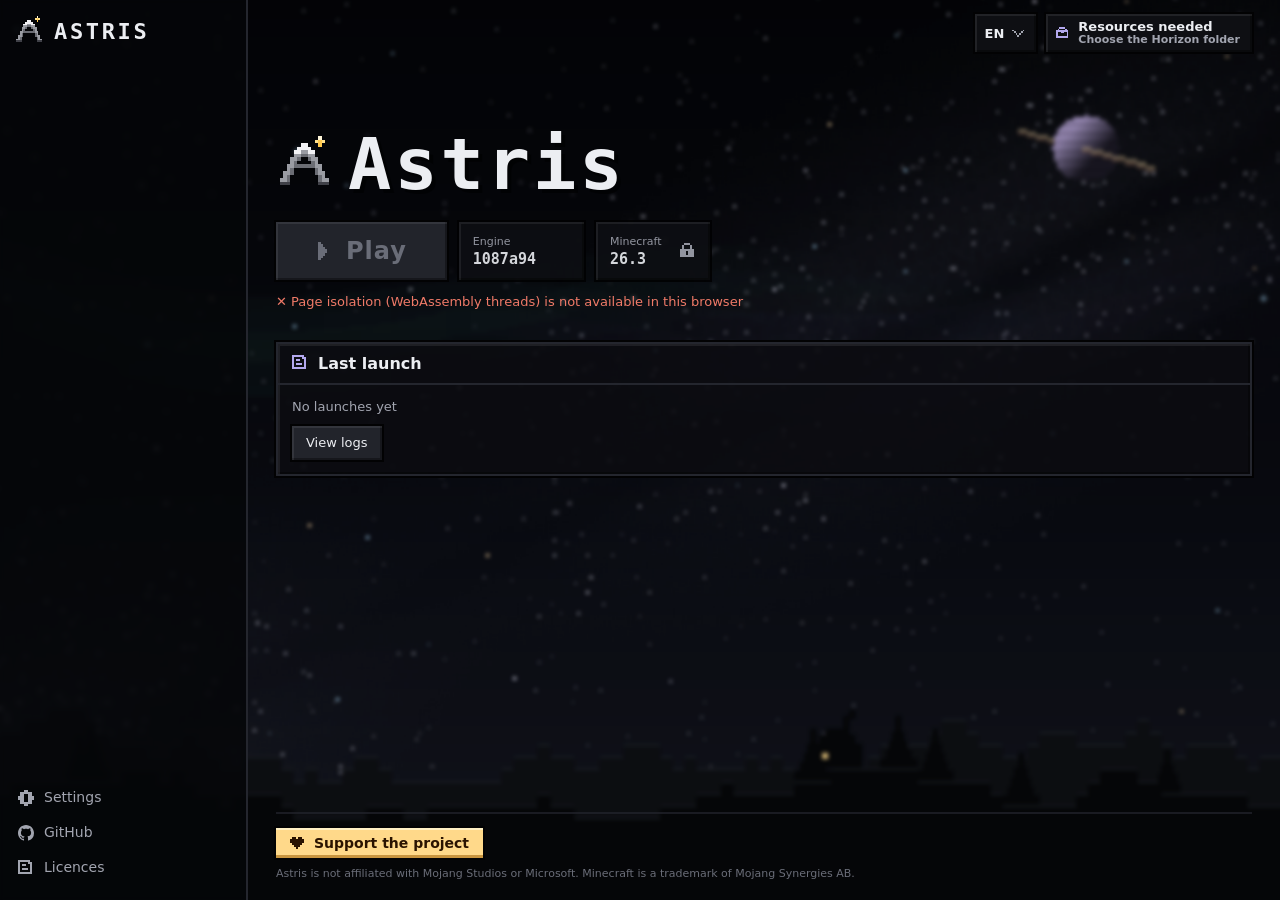
==== web/index.html @ fa3fd550 "Первый релиз" ====
<!doctype html>
<html lang="en" class="i18n-wait">
<meta charset="utf-8">
<meta http-equiv="Content-Security-Policy" content="default-src 'self'; script-src 'self' 'wasm-unsafe-eval'; worker-src 'self' blob:; style-src 'self' 'unsafe-inline' https://fonts.googleapis.com; font-src https://fonts.gstatic.com; img-src 'self' blob: data:; media-src 'self' blob:; connect-src 'self' blob: data: http: https:; object-src 'none'; base-uri 'none'; form-action 'none'">
<meta name="referrer" content="no-referrer">
<style>html.i18n-wait body { visibility: hidden; animation: i18n-shown 0s 1.5s forwards; } @keyframes i18n-shown { to { visibility: visible; } }</style>
<meta name="viewport" content="width=device-width,initial-scale=1">
<title>Astris Launcher</title>
<link rel="icon" href="./favicon.svg" type="image/svg+xml">
<link rel="preconnect" href="https://fonts.googleapis.com" crossorigin>
<link rel="preconnect" href="https://fonts.gstatic.com" crossorigin>
<link rel="stylesheet" crossorigin href="https://fonts.googleapis.com/css2?family=Inter:wght@400;500;600;700&family=JetBrains+Mono:wght@400;600&family=Pixelify+Sans:wght@600;700&display=swap">
<link rel="stylesheet" href="./launcher.css">
<body>
<canvas id="sky" class="sky" aria-hidden="true"></canvas>

<div class="app">
  <aside class="side">
    <a class="logo" href="./"><span class="mark"></span>ASTRIS</a>

    <div class="side-fill"></div>

    <nav class="side-links">
      <button type="button" data-open="settings"><i data-icon="gear"></i><span data-i18n="settings">Settings</span></button>
      <a id="side-github" target="_blank" rel="noopener"><i data-icon="github"></i><span data-i18n="github">GitHub</span></a>
      <button type="button" data-open="licences"><i data-icon="doc"></i><span data-i18n="licences">Licences</span></button>
    </nav>
  </aside>

  <div class="main">
    <header class="topbar">
      <div class="picker lang-picker" id="lang-picker">
        <button type="button" class="lang-button" aria-haspopup="listbox" aria-expanded="false" data-i18n-title="langLabel"><span id="lang-value"></span><i data-icon="chevron"></i></button>
        <ul class="lang-list" id="lang-list" role="listbox" hidden></ul>
      </div>
      <button type="button" class="account-chip" id="resources-chip"></button>
    </header>

    <section class="hero">
      <h1><span class="mark big"></span>Astris</h1>

      <div class="actions">
        <button id="play" class="play" type="button" disabled><i data-icon="play"></i><span data-i18n="play">Play</span></button>

        <div class="picker is-fixed" id="engine-picker">
          <span class="picker-label" data-i18n="engine">Engine</span>
          <span class="picker-value" id="engine-value"></span>
        </div>

        <div class="picker is-fixed" data-i18n-title="fixed">
          <span class="picker-label" data-i18n="minecraft">Minecraft</span>
          <span class="picker-value">26.3</span>
          <i data-icon="lock"></i>
        </div>
      </div>
      <div id="checks" class="checks"></div>
    </section>

    <section class="cards">
      <article class="card">
        <header><i data-icon="doc"></i><h2 data-i18n="lastLaunch">Last launch</h2></header>
        <div class="card-body">
          <div id="last-launch" class="last-launch"></div>
          <button type="button" class="small-button" data-open="settings" data-tab="logs"><span data-i18n="viewLogs">View logs</span></button>
        </div>
      </article>
    </section>

    <footer class="foot">
      <button type="button" class="support" data-open="support"><i data-icon="heart"></i><span data-i18n="support">Support the project</span></button>
      <p class="disclaimer" data-i18n="disclaimer"></p>
    </footer>
  </div>
</div>

<dialog id="settings" class="window wide">
  <header class="window-head"><h2 data-i18n="settings">Settings</h2><button type="button" class="icon-button" data-close data-i18n-title="close"><i data-icon="close"></i></button></header>
  <div class="window-body tabs">
    <nav class="tab-list" role="tablist">
      <button type="button" role="tab" data-tab="general"><i data-icon="gear"></i><span data-i18n="general">General</span></button>
      <button type="button" role="tab" data-tab="performance"><i data-icon="bolt"></i><span data-i18n="performance">Performance</span></button>
      <button type="button" role="tab" data-tab="resources"><i data-icon="box"></i><span data-i18n="extraResources">Additional resources</span></button>
      <span class="tab-gap" aria-hidden="true"></span>
      <button type="button" role="tab" data-tab="logs"><i data-icon="doc"></i><span data-i18n="logs">Logs</span></button>
      <button type="button" role="tab" data-tab="data"><i data-icon="folder"></i><span data-i18n="data">Data</span></button>
      <button type="button" role="tab" class="tab-danger" data-tab="experimental"><i data-icon="warn"></i><span data-i18n="experimental">Experimental</span></button>
    </nav>

    <section class="tab" data-panel="general">
      <label class="field"><span class="label" data-i18n="nickname">Nickname</span>
        <input id="nickname" type="text" maxlength="16" spellcheck="false" autocomplete="off" pattern="[A-Za-z0-9_]{3,16}">
        <span class="hint" data-i18n="nicknameHint"></span></label>
      <label class="toggle"><input type="checkbox" id="motion"><span class="box"></span><span data-i18n="motion">Animated background</span></label>
    </section>

    <section class="tab" data-panel="performance">
      <label class="field"><span class="toggle"><input type="checkbox" id="frame-cap"><span class="box"></span><span data-i18n="frameCap">Limit FPS to the monitor’s refresh rate</span></span>
        <span class="hint" data-i18n="frameCapHint"></span></label>
      <label class="field"><span class="label"><span data-i18n="workers">Worker threads</span> <b id="workers-val" class="value"></b></span>
        <span class="workers-row">
          <input type="range" id="workers" class="blocks" min="0" max="8" step="1">
          <label class="toggle small"><input type="checkbox" id="workers-auto"><span class="box"></span><span data-i18n="autoCap">Auto</span></label>
        </span>
        <span class="hint" data-i18n="workersMore"></span>
        <span class="hint" data-i18n="workersLess"></span></label>
      <div class="field"><span class="label"><span data-i18n="memory">Memory limit</span> <b id="memory-val" class="value"></b></span>
        <span class="workers-row">
          <input type="range" id="memory" class="blocks" min="0" max="4" step="1">
          <label class="toggle small"><input type="checkbox" id="memory-auto"><span class="box"></span><span data-i18n="autoCap">Auto</span></label>
        </span>
        <span class="hint" data-i18n="memoryHint"></span>
        <a href="#" class="hint-link" id="wasm64-link" data-i18n="wasm64Link"></a></div>
      <label class="field"><span class="label" data-i18n="logKeep">Launch logs to keep</span>
        <input type="number" id="log-keep" class="number" min="1" max="100" step="1" inputmode="numeric">
        <span class="hint" data-i18n="logKeepHint"></span></label>
    </section>

    <section class="tab" data-panel="resources">
      <div class="field"><span class="label" data-i18n="packs">Resource packs &amp; shaders</span>
        <span class="hint" data-i18n="packsText"></span>
        <div class="row">
          <label class="small-button"><i data-icon="box"></i><span data-i18n="resourcepack">Resource pack</span><input type="file" accept=".zip" multiple hidden data-import="resourcepack"></label>
          <label class="small-button"><i data-icon="star"></i><span data-i18n="shaderpack">Shader</span><input type="file" accept=".zip" multiple hidden data-import="shaderpack"></label>
        </div>
        <div id="import-status" class="hint"></div></div>
      <div class="field"><span class="label" data-i18n="netTitle">Horizon files over the network</span>
        <span class="hint" data-i18n="netText"></span>
        <input type="url" id="net-url" class="text-input" placeholder="http://my-pc:8790/" spellcheck="false" autocomplete="off">
        <label class="toggle small"><input type="checkbox" id="net-consent"><span class="box"></span><span data-i18n="netConsent">I understand the risks</span></label>
        <p class="warn-text" data-i18n="netRisk"></p>
        <button type="button" class="small-button guide-button" id="guide-open" aria-controls="guide" aria-expanded="false"><i data-icon="doc"></i><span data-i18n="guideButton">Server guide</span></button>
        <div class="row"><button type="button" class="small-button" id="net-import" disabled><i data-icon="folder"></i><span data-i18n="netImport">Import over the network</span></button></div></div>
    </section>

    <section class="tab" data-panel="experimental">
      <label class="toggle"><input type="checkbox" id="wasm64"><span class="box"></span><span data-i18n="wasm64">64-bit build (wasm64)</span></label>
      <span class="hint" id="wasm64-note" data-i18n="wasm64Hint"></span>
      <p class="warn-text" data-i18n="wasm64Warn"></p>
    </section>

    <section class="tab logs-tab" data-panel="logs">
      <ul id="log-list" class="log-list"></ul>
      <div class="log-view">
        <div class="log-tools">
          <div class="segmented" id="log-filter"></div>
          <input type="search" id="log-search" data-i18n-placeholder="search">
          <button type="button" class="small-button" id="log-jump" data-i18n="firstProblem">First problem</button>
          <button type="button" class="small-button" id="log-download"><i data-icon="download"></i><span data-i18n="download">Download</span></button>
        </div>
        <div id="log-summary" class="log-summary"></div>
        <div id="log-lines" class="log-lines" tabindex="0"></div>
      </div>
    </section>

    <section class="tab" data-panel="data">
      <div class="field"><span class="label" data-i18n="storageTitle">Storage</span>
        <div class="usage-total"><b id="usage"></b><span id="usage-percent"></span></div>
        <div id="usage-bar" class="usage-bar"></div>
        <ul id="usage-legend" class="usage-legend"></ul>
        <p id="usage-other" class="hint" hidden></p>
        <div id="usage-manage" class="manage" hidden></div></div>
      <button id="clear" class="danger" type="button" data-i18n="clearData">Delete all local data</button>
    </section>
  </div>
  <aside id="guide" class="guide" hidden aria-labelledby="guide-title">
    <header class="guide-head"><h3 id="guide-title" data-i18n="guideTitle"></h3><button type="button" class="icon-button" id="guide-close" data-i18n-title="close"><i data-icon="close"></i></button></header>
    <p data-i18n="guideIntro"></p>
    <h4 data-i18n="guideFolderTitle"></h4>
    <p data-i18n="guideFolder"></p>
    <pre class="code">GET {address}/__astris.json
  [["horizon-resources.json", 2048], ["assets/minecraft/lang/en_us.json", 551234], ...]
GET {address}/{path}</pre>
    <h4 data-i18n="guideZipTitle"></h4>
    <p data-i18n="guideZip"></p>
    <h4 data-i18n="guideHeadersTitle"></h4>
    <p data-i18n="guideHeaders"></p>
    <pre class="code">Access-Control-Allow-Origin: https://astris.example
Cross-Origin-Resource-Policy: cross-origin</pre>
    <p data-i18n="guideHttps"></p>
    <h4 data-i18n="guideExampleTitle"></h4>
    <p data-i18n="guideExample"></p>
    <pre class="code" data-lang="python"># Minimal Astris server: hands out the 26.3 folder and its file list.
import json
from functools import partial
from http.server import SimpleHTTPRequestHandler, ThreadingHTTPServer
from pathlib import Path

ROOT = Path("26.3")                    # the prepared folder (with horizon-resources.json)
ORIGIN = "https://astris.example"      # where the launcher is opened
PORT = 8790

LISTING = json.dumps([[p.relative_to(ROOT).as_posix(), p.stat().st_size]
                      for p in sorted(ROOT.rglob("*")) if p.is_file()]).encode()


class Source(SimpleHTTPRequestHandler):
    def end_headers(self):
        self.send_header("Access-Control-Allow-Origin", ORIGIN)
        self.send_header("Cross-Origin-Resource-Policy", "cross-origin")
        super().end_headers()

    def do_GET(self):
        if self.path == "/__astris.json":
            self.send_response(200)
            self.send_header("Content-Type", "application/json")
            self.send_header("Content-Length", str(len(LISTING)))
            self.end_headers()
            self.wfile.write(LISTING)
        else:
            super().do_GET()

    def list_directory(self, path):
        self.send_error(403)           # files only, no folder listings

    def log_message(self, *args):
        pass


ThreadingHTTPServer(("0.0.0.0", PORT), partial(Source, directory=str(ROOT))).serve_forever()</pre>
  </aside>
</dialog>

<dialog id="licences" class="window wide-ish">
  <header class="window-head"><h2 data-i18n="licencesTitle">Licences</h2><button type="button" class="icon-button" data-close data-i18n-title="close"><i data-icon="close"></i></button></header>
  <div class="window-body licences">
    <ul id="lic-list" class="lic-list" role="listbox"></ul>
    <article id="lic-card" class="lic-card"></article>
  </div>
  <p class="lic-foot muted" data-i18n="licencesMore"></p>
</dialog>

<dialog id="import" class="window wide-ish">
  <header class="window-head"><h2 data-i18n="importTitle">Game resources</h2><button type="button" class="icon-button" data-close data-i18n-title="close"><i data-icon="close"></i></button></header>
  <div class="window-body import">
    <div id="imp-intro" class="import">
      <div class="segmented" id="imp-mode"></div>
      <div id="imp-online" class="import" hidden>
        <p data-i18n="onlineIntro"></p>
        <input type="url" id="imp-net-url" class="text-input" placeholder="http://my-pc:8790/" spellcheck="false" autocomplete="off">
        <label class="toggle small"><input type="checkbox" id="imp-net-consent"><span class="box"></span><span data-i18n="netConsent"></span></label>
        <p class="warn-text" data-i18n="netRisk"></p>
        <label class="toggle small"><input type="checkbox" id="imp-net-sounds" checked><span class="box"></span><span data-i18n="importSounds">Sounds (~370 MB)</span></label>
        <div class="row"><button type="button" class="small-button primary" id="imp-net-start" disabled><i data-icon="box"></i><span data-i18n="onlineStart">Install</span></button></div>
      </div>
      <div id="imp-local" class="import">
      <p data-i18n="importIntro"></p>
      <a id="imp-what" class="hint-link" target="_blank" rel="noopener" data-i18n="importWhat">What is Horizon?</a>
      <details class="build-guide">
        <summary data-i18n="buildTitle">Which Horizon build to choose?</summary>
        <p data-i18n="buildWhy"></p>
        <p class="build-tested"><span data-i18n="buildTested"></span> <code>nightly-2026-10-30-ba6344a</code> <span class="hint">(Minecraft 26.3)</span></p>
        <p data-i18n="buildOther"></p>
        <p data-i18n="buildHow"></p>
      </details>
      <ol class="import-steps">
        <li data-i18n="importStep1"></li>
        <li data-i18n="importStep2"></li>
        <li><span data-i18n="importStep3"></span><code id="imp-path"></code><span class="hint warn-text" data-i18n="importShortPath"></span></li>
      </ol>
      <p class="hint" data-i18n="importOnce"></p>
      <div class="row">
        <button type="button" class="small-button" id="imp-pick"><i data-icon="folder"></i><span data-i18n="importPick">Choose the Horizon folder</span></button>
        <input type="file" id="imp-folder" webkitdirectory multiple hidden>
        <label class="small-button"><i data-icon="box"></i><span data-i18n="importZip">Choose a ZIP</span><input type="file" id="imp-zip" accept=".zip,application/zip" hidden></label>
        <label class="toggle small"><input type="checkbox" id="imp-sounds" checked><span class="box"></span><span data-i18n="importSounds">Sounds (~370 MB)</span></label>
      </div>
      <div id="imp-scan" class="scan" hidden><div class="scan-wave" aria-hidden="true"></div><span id="imp-scan-text"></span></div>
      <p id="imp-status" class="hint"></p>
      </div>
    </div>
    <div id="imp-run" class="import" hidden>
      <div id="imp-progress"><div id="imp-wait" class="xp-bar waiting" aria-hidden="true" hidden></div><div id="imp-bar" class="xp-bar" role="progressbar" aria-valuemin="0" aria-valuemax="100"></div><span class="hint" id="imp-progress-text"></span></div>
      <div id="imp-log" class="import-log big" aria-live="polite"></div>
      <div class="row">
        <button type="button" class="play small" id="imp-done" hidden data-i18n="importReady">Done</button>
        <button type="button" class="small-button" id="imp-back" hidden data-i18n="importBack">Back</button>
      </div>
    </div>
  </div>
</dialog>

<dialog id="support" class="window">
  <header class="window-head"><h2 data-i18n="supportTitle">Support the project</h2><button type="button" class="icon-button" data-close data-i18n-title="close"><i data-icon="close"></i></button></header>
  <div class="window-body prose"><p data-i18n="supportText"></p></div>
</dialog>

<script type="module" src="./launcher.js"></script>
</body>
</html>
---- web/launcher.css ----
/* The Astris launcher: square, bevelled panels over a pixel night sky.
   Colours follow crates/horizon-theme/tokens.css (dark scheme). */
:root {
  --page: #040507;
  --panel: rgba(12, 13, 17, .84);
  --panel-solid: #0e0f13;
  --raised: #17191f;
  --line: #24262e;
  --outline: #020203;
  --button: #22242b;
  --button-bevel: #30333c;
  --ink: #eceef2;
  --muted: #a2a5b0;
  --dim: #6a6d78;
  --accent: #b3a8ee;
  --select: #2a2c36;
  --star: #ffd98a;
  --aurora: #6dffc4;
  /* Play: the official launcher's green, the colour the game's world picks up. */
  --face: #3c8527;
  --face-bevel: #5aa83f;
  --face-lip: #24561a;
  --danger: #f07a68;
  --success: #45c27a;
  --warn: #f0b84f;
  --pixel: "Pixelify Sans", ui-monospace, monospace;
  --ui: "Inter", ui-sans-serif, system-ui, sans-serif;
  --sky-blur: 2px;
  --mono: "JetBrains Mono", ui-monospace, monospace;
  --bevel: inset 2px 2px 0 rgba(255, 255, 255, .08), inset -2px -2px 0 rgba(0, 0, 0, .35);
  color-scheme: dark;
}
* { box-sizing: border-box; }
html { background: var(--page); }
/* No background on body: it would cover the sky canvas (z-index -1). */
html, body { margin: 0; min-height: 100%; color: var(--ink); font: 14px/1.5 var(--ui); }
button, input { font: inherit; color: inherit; }
.icon { width: 16px; height: 16px; flex: none; image-rendering: pixelated; }
.muted { color: var(--muted); }
.small { font-size: 12px; }
.row { display: flex; gap: 8px; flex-wrap: wrap; }
:focus-visible { outline: 2px solid var(--accent); outline-offset: 2px; }

/* ---- Backdrop ---- */
/* Blurred a little so the page reads over it; scaled so the blur leaves no dark rim. */
.sky { position: fixed; inset: 0; width: 100vw; height: 100vh; image-rendering: pixelated; z-index: -1; display: block; filter: blur(var(--sky-blur)) brightness(.85); transform: scale(1.02); }

/* ---- Layout ---- */
.app { display: grid; grid-template-columns: 248px 1fr; min-height: 100vh; }
.side { position: sticky; top: 0; height: 100vh; display: flex; flex-direction: column; gap: 10px; padding: 16px 14px; background: rgba(6, 7, 9, .82); border-right: 2px solid var(--line); backdrop-filter: blur(2px); }
.main { min-width: 0; display: flex; flex-direction: column; gap: 22px; padding: 14px 28px 18px; }

.logo { display: flex; align-items: center; gap: 10px; color: var(--ink); text-decoration: none; font: 700 22px var(--pixel); letter-spacing: .12em; margin-bottom: 8px; }
/* The mark stands on its own: no block behind it. */
.mark { display: inline-grid; place-items: center; width: 30px; height: 30px; }
.mark img { width: 30px; height: 30px; image-rendering: pixelated; }
.mark.big { width: 56px; height: 56px; }
.mark.big img { width: 56px; height: 56px; }

.build { display: flex; gap: 10px; align-items: center; padding: 8px; background: var(--raised); border: 2px solid var(--line); box-shadow: var(--bevel); }
.state { font-size: 12px; color: var(--muted); display: flex; align-items: center; gap: 6px; }
.state::before { content: ""; width: 6px; height: 6px; background: currentColor; }
.state.ok { color: var(--success); }
.state.warn { color: var(--warn); }
.state.bad { color: var(--danger); }
.side-fill { flex: 1; }


.side-links { display: grid; gap: 2px; }
.side-links a, .side-links button { display: flex; align-items: center; gap: 10px; padding: 6px 4px; color: var(--muted); text-decoration: none; background: none; border: 0; cursor: pointer; text-align: left; }
.side-links a:hover, .side-links button:hover { color: var(--ink); }

/* ---- Top bar ---- */
.topbar { display: flex; justify-content: flex-end; align-items: center; gap: 10px; }
.lang-picker { display: block; }
.lang-button { display: flex; align-items: center; gap: 8px; height: 38px; padding: 0 10px; background: var(--panel-solid); border: 0; color: var(--ink); cursor: pointer; font: 600 13px var(--ui); box-shadow: var(--bevel), 0 0 0 2px var(--outline); }
.lang-button:hover { background: var(--raised); }
.lang-button .icon { color: var(--muted); width: 14px; height: 14px; }
.lang-list { position: absolute; right: 0; top: calc(100% + 8px); z-index: 6; list-style: none; margin: 0; padding: 4px; min-width: 180px; background: var(--panel-solid); box-shadow: var(--bevel), 0 0 0 2px var(--outline), 0 16px 40px rgba(0, 0, 0, .6); }
.lang-list button { width: 100%; text-align: left; padding: 8px 10px; background: none; border: 0; cursor: pointer; }
.lang-list button:hover { background: var(--raised); }
.lang-list li[aria-selected="true"] button { background: var(--select); box-shadow: inset 2px 0 0 var(--accent); }
.account-chip { display: flex; align-items: center; gap: 10px; padding: 5px 12px 5px 10px; background: var(--panel-solid); box-shadow: var(--bevel), 0 0 0 2px var(--outline); }
.account-chip .icon { color: var(--accent); }
.account-chip .who { display: grid; line-height: 1.15; }
.account-chip b { font: 600 14px var(--ui); }
.account-chip .who span { font-size: 11px; color: var(--muted); }
.icon-button { width: 38px; height: 38px; display: grid; place-items: center; background: var(--panel-solid); border: 0; color: var(--muted); cursor: pointer; box-shadow: var(--bevel), 0 0 0 2px var(--outline); }
.icon-button:hover { color: var(--ink); background: var(--raised); }

/* ---- Hero ---- */
.hero { display: grid; gap: 12px; padding: clamp(16px, 6vh, 64px) 0 8px; }
.meta { display: flex; align-items: center; gap: 8px; font: 12px var(--mono); color: var(--muted); }
.hero h1 { margin: 0; display: flex; align-items: center; gap: 16px; font: 700 clamp(40px, 7vw, 72px)/1 var(--pixel); letter-spacing: .04em; text-shadow: 4px 4px 0 rgba(0, 0, 0, .55); }
.checks:empty { display: none; }
.checks { display: grid; gap: 4px; font-size: 13px; color: var(--danger); }

.actions { display: flex; flex-wrap: wrap; gap: 12px; align-items: stretch; margin-top: 10px; }
.play { display: flex; align-items: center; gap: 12px; padding: 0 40px; min-height: 58px; font: 700 24px var(--ui); letter-spacing: .04em; color: #fff; cursor: pointer;
  background: var(--face); border: 0; box-shadow: inset 0 3px 0 var(--face-bevel), inset 0 -5px 0 var(--face-lip), 0 0 0 2px var(--outline); }
.play .icon { width: 18px; height: 18px; }
.play:hover:not(:disabled) { background: #46982f; }
.play:active:not(:disabled) { box-shadow: inset 0 5px 0 var(--face-lip), 0 0 0 2px var(--outline); padding-top: 4px; }
.play:disabled { cursor: not-allowed; background: var(--button); color: var(--dim); box-shadow: var(--bevel), 0 0 0 2px var(--outline); }

.picker { position: relative; display: grid; }
.picker.is-fixed { display: grid; grid-template-columns: auto 16px; grid-template-rows: auto auto; column-gap: 18px; align-content: center; text-align: left;
  min-height: 58px; padding: 6px 14px; background: var(--panel-solid); border: 0; box-shadow: var(--bevel), 0 0 0 2px var(--outline); cursor: pointer; }
.picker-label { font-size: 11px; color: var(--muted); }
.picker-value { font: 600 15px var(--mono); grid-row: 2; }
.picker .icon { grid-row: 1 / 3; grid-column: 2; align-self: center; color: var(--muted); }
.picker.is-fixed { cursor: default; opacity: .9; }


/* ---- Cards ---- */
.cards { display: grid; grid-template-columns: repeat(auto-fit, minmax(260px, 1fr)); gap: 16px; }
.card { background: var(--panel); box-shadow: var(--bevel), 0 0 0 2px var(--outline); border: 2px solid var(--line); display: grid; align-content: start; }
.card > header { display: flex; align-items: center; gap: 10px; padding: 10px 14px; border-bottom: 2px solid var(--line); color: var(--accent); }
.card h2 { margin: 0; font: 600 16px var(--ui); color: var(--ink); }
.card-body { padding: 12px 14px 14px; display: grid; gap: 10px; justify-items: start; }
.card-body p { margin: 0; }
.licence-ok { color: var(--success); font-size: 12px; }
.licence-bad { color: var(--danger); font-size: 12px; }
.last-launch { display: grid; gap: 4px; font-size: 13px; }
.last-launch b { font: 600 14px var(--mono); }

.small-button, .danger { display: inline-flex; align-items: center; gap: 8px; padding: 7px 14px; background: var(--button); border: 0; cursor: pointer; color: var(--ink); font-size: 13px; box-shadow: var(--bevel), 0 0 0 2px var(--outline); }
.small-button:hover, .danger:hover { background: var(--button-bevel); }
.danger { color: var(--danger); }

/* ---- Footer ---- */
.foot { margin-top: auto; display: flex; flex-wrap: wrap; align-items: center; gap: 8px 18px; padding: 14px 0 0; border-top: 2px solid rgba(36, 38, 46, .7); }
.link { background: none; border: 0; padding: 0; color: var(--muted); cursor: pointer; font: 600 14px var(--ui); }
.link:hover { color: var(--ink); }
.support { display: inline-flex; align-items: center; gap: 8px; padding: 7px 14px; font: 600 14px var(--ui); color: #2a1300; background: var(--star); border: 0; cursor: pointer; box-shadow: inset 0 2px 0 #fff0c4, inset 0 -3px 0 #c9953f, 0 0 0 2px var(--outline); }
.support:hover { background: #ffe3a6; }
.disclaimer { flex-basis: 100%; margin: 0; font-size: 11px; color: var(--dim); }

/* ---- Windows (dialogs) ---- */
dialog.window { width: min(560px, calc(100vw - 32px)); max-height: calc(100vh - 32px); padding: 0; border: 2px solid var(--line); color: var(--ink); background: var(--panel-solid); box-shadow: var(--bevel), 0 0 0 2px var(--outline), 0 24px 80px rgba(0, 0, 0, .7); }
dialog.window.wide { width: min(1080px, calc(100vw - 32px)); height: min(720px, calc(100vh - 32px)); }
dialog.window[open] { display: flex; flex-direction: column; animation: pop .14s steps(3); }
dialog::backdrop { background: rgba(2, 2, 4, .72); backdrop-filter: blur(3px); }
@keyframes pop { from { transform: scale(.96); opacity: 0; } }
.window-head { display: flex; justify-content: space-between; align-items: center; padding: 10px 12px 10px 18px; border-bottom: 2px solid var(--line); }
.window-head h2 { margin: 0; font: 700 20px var(--ui); }
.window-body { padding: 18px; overflow: auto; min-height: 0; flex: 1; }
.prose p { margin: 0 0 12px; max-width: 70ch; }

.tabs { display: grid; grid-template-columns: 210px 1fr; gap: 18px; padding: 0; }
.tab-list { display: grid; align-content: start; gap: 4px; padding: 14px 0 14px 14px; }
.tab-list button { text-align: left; padding: 8px 12px; background: none; border: 0; color: var(--muted); font: 600 15px var(--ui); cursor: pointer; }
.tab-list button:hover { color: var(--ink); background: var(--raised); }
.tab-list button[aria-selected="true"] { color: var(--ink); background: var(--select); box-shadow: var(--bevel); }
.tab { display: grid; align-content: start; gap: 20px; padding: 18px 18px 18px 0; min-height: 0; overflow: auto; }
.tab[hidden] { display: none; }
.field { display: grid; gap: 8px; max-width: 520px; }
.label { font: 600 15px var(--ui); display: flex; gap: 8px; align-items: baseline; }
.value { font: 600 13px var(--mono); color: var(--accent); }
.hint { font-size: 12px; color: var(--muted); }
.field input[type="text"], .log-tools input { padding: 8px 10px; background: #08090c; border: 2px solid var(--line); font-family: var(--mono); }
.field input[type="text"]:invalid { border-color: var(--warn); }
input[type="range"] { width: 100%; accent-color: var(--face-bevel); }
.toggle { display: flex; align-items: center; gap: 10px; cursor: pointer; font: 600 15px var(--ui); }
.toggle input { position: absolute; opacity: 0; }
.toggle .box { width: 36px; height: 20px; flex: none; background: #08090c; box-shadow: 0 0 0 2px var(--line); position: relative; }
.toggle .box::after { content: ""; position: absolute; top: 3px; left: 3px; width: 14px; height: 14px; background: var(--dim); transition: transform .1s steps(2); }
.toggle input:checked + .box { background: var(--face); }
.toggle input:checked + .box::after { transform: translateX(16px); background: #fff; }
.toggle input:disabled ~ * { opacity: .5; cursor: not-allowed; }
.toggle input:focus-visible + .box { outline: 2px solid var(--accent); outline-offset: 2px; }
.segmented { display: flex; flex-wrap: wrap; box-shadow: 0 0 0 2px var(--outline); width: fit-content; }
.segmented button { padding: 6px 12px; background: var(--raised); border: 0; border-right: 2px solid var(--outline); color: var(--muted); cursor: pointer; font: 600 12px var(--mono); }
.segmented button:last-child { border-right: 0; }
.segmented button[aria-pressed="true"] { background: var(--select); color: var(--ink); box-shadow: inset 0 -2px 0 var(--accent); }
.segmented .count { margin-left: 6px; opacity: .8; }

/* ---- Log viewer ---- */
.logs-tab { grid-template-columns: 220px 1fr; gap: 14px; align-content: stretch; height: 100%; overflow: hidden; }
.log-list { list-style: none; margin: 0; padding: 0; display: grid; align-content: start; gap: 6px; overflow: auto; }
.log-list button { width: 100%; display: grid; gap: 2px; text-align: left; padding: 8px 10px; background: var(--raised); border: 2px solid transparent; cursor: pointer; }
.log-list button[aria-current="true"] { border-color: #3a3d48; background: var(--select); }
.log-list b { font: 600 13px var(--mono); }
.log-list .badge { font-size: 11px; display: flex; align-items: center; gap: 6px; }
.badge::before { content: ""; width: 6px; height: 6px; background: currentColor; }
.badge.ok { color: var(--success); }
.badge.warn { color: var(--warn); }
.badge.bad { color: var(--danger); }
.log-view { display: grid; grid-template-rows: auto auto 1fr; gap: 10px; min-height: 0; min-width: 0; }
.log-tools { display: flex; flex-wrap: wrap; gap: 8px; align-items: center; }
.log-tools input { flex: 1; min-width: 140px; padding: 5px 10px; }
.log-summary { display: flex; flex-wrap: wrap; gap: 6px 16px; font: 12px var(--mono); }
.log-summary:empty { display: none; }
.log-lines { overflow: auto; background: #060709; box-shadow: inset 0 0 0 2px var(--line); font: 12px/1.6 var(--mono); padding: 0; min-height: 0; }
/* One record per row, separated, so long wrapped messages do not run together. */
.line { display: grid; grid-template-columns: 4.5ch 8ch 7ch 1fr; gap: 12px; padding: 5px 12px; white-space: pre-wrap; overflow-wrap: anywhere; border-left: 3px solid transparent; border-bottom: 1px solid #14161b; }
.line:nth-child(even) { background: rgba(255, 255, 255, .018); }
.line:hover { background: rgba(255, 255, 255, .04); }
.line .n { color: #464955; text-align: right; user-select: none; }
.line .t { color: var(--dim); }
.line .lv { font-weight: 600; }
.line.info .lv { color: #8fb3ff; }
.line.ok { color: #c9f5da; }
.line.ok .lv { color: var(--success); }
.line.dim { color: #686b75; }
.line.warn { background: rgba(240, 184, 79, .07); border-left-color: var(--warn); color: #ffe2a8; }
.line.warn .lv { color: var(--warn); }
.line.err { background: rgba(240, 122, 104, .12); border-left-color: var(--danger); color: #ffc9bf; }
.line.err .lv { color: var(--danger); }
.line.head { color: var(--muted); }
.line .src { color: #5a5d68; }
.line mark { background: rgba(154, 134, 255, .45); color: #fff; }
.line.flash { animation: flash 1s steps(4); }
@keyframes flash { 0%, 50% { background: rgba(154, 134, 255, .35); } }
.log-empty { padding: 20px; color: var(--muted); }

/* ---- Storage chart ---- */
.usage-bar { display: flex; height: 22px; gap: 2px; background: #08090c; box-shadow: 0 0 0 2px var(--outline); padding: 2px; }
.usage-bar span { min-width: 3px; }
.usage-legend { list-style: none; margin: 0; padding: 0; display: grid; grid-template-columns: repeat(auto-fill, minmax(220px, 1fr)); gap: 6px 18px; }
.usage-legend li { display: grid; grid-template-columns: 10px 1fr auto auto; align-items: center; gap: 8px; padding: 6px 0; border-bottom: 1px solid var(--line); }
.usage-legend i { width: 10px; height: 10px; }
.usage-legend b { font: 600 12px var(--mono); }
.usage-legend em { font: 12px var(--mono); color: var(--dim); font-style: normal; min-width: 5ch; text-align: right; }

/* ---- Narrow screens ---- */
@media (max-width: 860px) {
  .app { grid-template-columns: 1fr; }
  .side { position: static; height: auto; display: grid; grid-template-columns: 1fr auto; align-items: center; border-right: 0; border-bottom: 2px solid var(--line); padding: 12px 16px; }
.side-fill { display: none; }
  .side-links { grid-auto-flow: column; }
  .side-links span { display: none; }
  .logo { margin: 0; }
  .main { padding: 12px 16px 16px; }
  .topbar { flex-wrap: wrap; }
  .play { flex: 1 1 100%; justify-content: center; }
  .tabs { grid-template-columns: 1fr; }
  .tab-list { grid-auto-flow: column; overflow-x: auto; padding: 10px 12px 0; }
  .tab { padding: 0 14px 14px; }
  .logs-tab { grid-template-columns: 1fr; grid-template-rows: auto 1fr; }
  .log-list { grid-auto-flow: column; grid-auto-columns: 180px; overflow-x: auto; }
  .line { grid-template-columns: 8ch 6ch 1fr; }
  .line .n { display: none; }
}
@media (prefers-reduced-motion: reduce) {
  dialog.window[open], .line.flash { animation: none; }
}
.tab > button { justify-self: start; }

/* ---- Storage totals and the manager ---- */
.usage-total { display: flex; align-items: baseline; gap: 12px; }
.usage-total b { font: 600 18px var(--ui); }
.usage-total span { font: 12px var(--mono); color: var(--muted); }
.usage-bar { display: flex; justify-content: flex-start; }
.usage-bar span { flex: none; }
.manage { max-width: 640px; }
.manage ul { list-style: none; margin: 0; padding: 0; display: grid; gap: 4px; max-height: 260px; overflow: auto; }
.manage li { display: grid; grid-template-columns: 1fr auto auto; align-items: center; gap: 12px; padding: 6px 10px; background: var(--raised); }
.manage-name { overflow: hidden; text-overflow: ellipsis; white-space: nowrap; font-weight: 600; }
.danger-text { color: var(--danger); }
.hint-link { font-size: 12px; color: var(--warn); text-decoration: underline; text-underline-offset: 3px; width: fit-content; }
.hint-link:hover { color: #ffd88a; }
.usage-legend { max-width: 640px; }
.tab[data-panel="data"] .field { max-width: 680px; }

/* ---- What is imported (top right) ---- */
.account-chip { border: 0; cursor: pointer; color: var(--ink); text-align: left; min-height: 38px; }
.account-chip:hover { background: var(--raised); }
.account-chip .icon { width: 12px; height: 12px; color: var(--muted); }
.account-chip.signed-out { gap: 10px; font: 600 13px var(--ui); }
.account-chip.signed-out b { font: 600 13px var(--ui); }
.account-chip .licence-ok, .account-chip .licence-bad { font-size: 11px; }

/* ---- Worker threads: a compact slider of eight blocks ---- */
.workers-row { display: flex; align-items: center; gap: 18px; flex-wrap: wrap; }
.toggle.small { font: 600 13px var(--ui); }
.toggle.small .box { width: 30px; height: 16px; }
.toggle.small .box::after { width: 10px; height: 10px; }
.toggle.small input:checked + .box::after { transform: translateX(14px); }

/* ---- Data tab loading ---- */
.usage-bar .wave { position: relative; flex: 1; background: #1d1f26; }
.usage-bar .wave::after { content: ""; position: absolute; inset: 0; background: var(--face-bevel); opacity: 0; animation: usage-wave 1.4s steps(1) infinite; animation-delay: calc(var(--i) * 45ms); }
@keyframes usage-wave { 0% { opacity: 1; } 15% { opacity: .3; } 30% { opacity: 0; } }
@media (prefers-reduced-motion: reduce) { .usage-bar .wave::after { animation: none; } }
.lang-list[hidden] { display: none; }

/* ---- Settings tabs: the rarely used ones at the bottom, Experimental in red ---- */
.tab-list { grid-template-rows: repeat(3, auto) 1fr repeat(3, auto); height: 100%; }
.tab-gap { min-height: 16px; }
.tab-list .tab-danger { color: #d98a7e; }
.tab-list .tab-danger:hover { color: #ffb4a8; background: rgba(240, 122, 104, .1); }
.tab-list .tab-danger[aria-selected="true"] { color: #fff; background: #7a2e25; box-shadow: var(--bevel), inset 3px 0 0 var(--danger); }
.warn-text { margin: 0; max-width: 520px; padding: 8px 12px; color: #ffb4a8; background: rgba(240, 122, 104, .1); border-left: 3px solid var(--danger); font-size: 13px; }
@media (max-width: 860px) { .tab-list { grid-template-rows: none; height: auto; } .tab-gap { display: none; } }

/* ---- Block sliders (threads, memory) ----
   The thumb's centre travels from half its width to the width minus half: the blocks
   are drawn inset by that half (6px), so value k puts the thumb on the edge after the
   kth block. --block is one block's share, --fill the filled share. */
input.blocks { -webkit-appearance: none; appearance: none; width: 252px; height: 26px; background: transparent; cursor: pointer; margin: 0; }
input.blocks::-webkit-slider-runnable-track { height: 18px; background:
    linear-gradient(var(--outline), var(--outline)) 6px 0 / calc(100% - 12px) 2px no-repeat,
    linear-gradient(var(--outline), var(--outline)) 6px 100% / calc(100% - 12px) 2px no-repeat,
    linear-gradient(var(--outline), var(--outline)) calc(100% - 6px) 0 / 2px 100% no-repeat,
    repeating-linear-gradient(90deg, var(--outline) 0 2px, transparent 2px var(--block, 12.5%)) 6px 0 / calc(100% - 12px) 100% no-repeat,
    linear-gradient(90deg, var(--face-bevel) calc(var(--fill, .5) * 100%), #1d1f26 0) 6px 0 / calc(100% - 12px) 100% no-repeat; }
input.blocks::-moz-range-track { height: 18px; background:
    linear-gradient(var(--outline), var(--outline)) 6px 0 / calc(100% - 12px) 2px no-repeat,
    linear-gradient(var(--outline), var(--outline)) 6px 100% / calc(100% - 12px) 2px no-repeat,
    linear-gradient(var(--outline), var(--outline)) calc(100% - 6px) 0 / 2px 100% no-repeat,
    repeating-linear-gradient(90deg, var(--outline) 0 2px, transparent 2px var(--block, 12.5%)) 6px 0 / calc(100% - 12px) 100% no-repeat,
    linear-gradient(90deg, var(--face-bevel) calc(var(--fill, .5) * 100%), #1d1f26 0) 6px 0 / calc(100% - 12px) 100% no-repeat; }
input.blocks::-webkit-slider-thumb { -webkit-appearance: none; width: 12px; height: 26px; margin-top: -4px; background: #e8e8e8; box-shadow: inset -2px -3px 0 #8a8a8a, 0 0 0 2px #000; }
input.blocks::-moz-range-thumb { width: 12px; height: 26px; border: 0; border-radius: 0; background: #e8e8e8; box-shadow: inset -2px -3px 0 #8a8a8a, 0 0 0 2px #000; }
input.blocks.is-auto { filter: saturate(.25) brightness(.8); }
input.text-input { width: 100%; max-width: 440px; padding: 7px 10px; background: #08090c; border: 2px solid var(--line); font: 500 14px var(--mono); color: var(--ink); }
/* The server guide: a panel along the right edge, over the settings, opened from its
   button and open until closed. */
.guide { position: fixed; top: 16px; right: 16px; bottom: 16px; z-index: 10; width: min(820px, calc(100vw - 32px)); overflow: auto; padding: 18px 20px; background: var(--panel-solid); box-shadow: var(--bevel), 0 0 0 2px var(--outline), -24px 0 60px rgba(0, 0, 0, .6); font-size: 13px; line-height: 1.55; color: var(--muted); animation: guide-in .12s steps(3); }
.guide[hidden] { display: none; }
@keyframes guide-in { from { transform: translateX(24px); opacity: 0; } }
.guide-head { display: flex; align-items: center; justify-content: space-between; gap: 12px; margin-bottom: 8px; }
.guide h3 { margin: 0; font: 700 17px var(--ui); color: var(--ink); }
.guide h4 { margin: 16px 0 4px; font: 600 14px var(--ui); color: var(--ink); }
.guide p { margin: 6px 0; }
.guide .code { margin: 8px 0; padding: 10px 12px; overflow: auto; background: #08090c; box-shadow: 0 0 0 2px var(--outline); font: 12px/1.5 var(--mono); color: #d7dae0; white-space: pre; tab-size: 4; }
.code .kw { color: #c792ea; }
.code .str { color: #c3e88d; }
.code .com { color: #6b7280; font-style: italic; }
.code .num { color: #f78c6c; }
.code .fn { color: #82aaff; }
input.number { width: 110px; padding: 7px 10px; background: #08090c; border: 2px solid var(--line); font: 600 14px var(--mono); color: var(--ink); }
input.number:invalid { border-color: var(--warn); }
.tab-list button { display: flex; align-items: center; gap: 10px; }
.tab-list button .icon { width: 14px; height: 14px; flex: none; opacity: .8; }

/* Room between the settings list and its page, so outlines are not clipped. */
.tabs { gap: 28px; }
.tab { padding-left: 4px; }
.tab .row { margin-top: 6px; padding-left: 2px; }
.manage { display: grid; grid-template-columns: repeat(auto-fit, minmax(200px, 1fr)); gap: 16px; max-width: none; }
.manage-title { margin: 0 0 6px; font: 600 13px var(--ui); color: var(--muted); }
.tab[data-panel="data"] .field { max-width: none; }

.small-button.primary { background: var(--accent); color: #0a0b0e; justify-content: center; }

/* ---- Import of the Horizon folder ---- */
dialog.window.wide-ish { width: min(760px, calc(100vw - 32px)); }
.import { display: grid; gap: 12px; }
.import p { margin: 0; }
.import-steps { margin: 0; padding-left: 20px; display: grid; gap: 6px; color: var(--muted); }
.import-steps code { display: block; margin-top: 4px; padding: 4px 8px; background: #08090c; font: 12px var(--mono); color: var(--ink); overflow-wrap: anywhere; }
.import-log { max-height: 180px; overflow: auto; padding: 8px 10px; background: #060709; box-shadow: inset 0 0 0 2px var(--line); font: 11px/1.55 var(--mono); color: #b9bcc6; }
.import-log:empty { display: none; }
.import-log div:last-child { color: var(--ink); }
#imp-progress { display: grid; gap: 6px; }
.small-button.primary { background: var(--face); color: #fff; }
.small-button:disabled { opacity: .5; cursor: not-allowed; }
.play.small { min-height: 40px; padding: 0 26px; font-size: 18px; }
#resources-chip { border: 0; cursor: pointer; text-align: left; }
#resources-chip .icon { color: var(--accent); }
.import-steps li .hint { display: block; margin-top: 4px; }

/* The import: a block wave while the folder is scanned, a big log while it is copied. */
.scan { display: flex; align-items: center; gap: 12px; color: var(--muted); font-size: 13px; }
.scan[hidden], #imp-intro[hidden], #imp-online[hidden], #imp-local[hidden], #imp-run[hidden], #imp-done[hidden], #imp-back[hidden] { display: none; }
/* The block wave: dark blocks, and three lit ones sliding across. Only a transform moves,
   so the browser animates it apart from the page's script and it never stalls while the
   page is busy (listing or copying files, the game starting). */
.scan-wave { --steps: 14; position: relative; overflow: hidden; contain: paint; width: 132px; height: 12px; background: repeating-linear-gradient(90deg, #1d1f26 0 10px, transparent 10px 12px); }
.scan-wave::after { content: ""; position: absolute; inset: 0; background: repeating-linear-gradient(90deg, var(--face-bevel) 0 10px, transparent 10px 12px) right / 36px 100% no-repeat; transform: translateX(-100%); animation: scan 1.4s steps(var(--steps)) infinite; will-change: transform; }
@keyframes scan { from { transform: translateX(-100%); } to { transform: translateX(36px); } }
.import-log.big { max-height: none; height: min(52vh, 420px); }
.import-log .err { color: #ffb4a8; background: rgba(240, 122, 104, .1); border-left: 3px solid var(--danger); padding-left: 6px; }
.import-log .ok { color: #9be8b6; }
#imp-done { min-height: 48px; padding: 0 40px; font-size: 20px; }
@media (prefers-reduced-motion: reduce) { .scan-wave::after { animation: none; } }
#imp-wait { width: 100%; height: 14px; }
#imp-wait[hidden], #imp-bar[hidden] { display: none; }
/* The import progress in the loading screen's blocks: dark squares that turn green one by
   one as the copy goes (by opacity, which the browser animates apart from the script). */
.xp-bar { display: grid; grid-template-columns: repeat(24, 1fr); gap: 3px; height: 14px; }
.xp-bar span { position: relative; background: #1c1e24; }
.xp-bar span::after { content: ""; position: absolute; inset: 0; background: linear-gradient(#b9f26a 0 25%, #7ed321 25% 70%, #4c8f16 70%); opacity: 0; transition: opacity .25s steps(2); }
.xp-bar span.on::after { opacity: 1; }
/* Waiting with no measure: the same blocks, a wave of light running through them. */
.xp-bar.waiting span::after { transition: none; animation: usage-wave 1.8s steps(1) infinite; animation-delay: calc(var(--i) * 55ms); }
#imp-progress .hint { font-family: 'JetBrains Mono', monospace; }

/* ---- Licences: the sources on the left, the picked one's card on the right ---- */
.licences { display: grid; grid-template-columns: minmax(180px, 240px) 1fr; gap: 18px; min-height: 360px; }
.lic-list { list-style: none; margin: 0; padding: 0; display: grid; gap: 2px; align-content: start; max-height: 60vh; overflow: auto; }
.lic-list button { width: 100%; display: grid; gap: 1px; text-align: left; padding: 7px 10px; background: none; border: 0; border-left: 3px solid transparent; color: var(--ink); cursor: pointer; }
.lic-list button span { font-size: 11px; color: var(--muted); }
.lic-list button:hover { background: var(--raised); }
.lic-list button[aria-pressed="true"] { background: var(--select); border-left-color: var(--accent); }
.lic-card h3 { margin: 0; font: 700 20px var(--ui); }
.lic-card dl { display: grid; grid-template-columns: max-content 1fr; gap: 8px 16px; margin: 16px 0; }
.lic-card dt { color: var(--muted); }
.lic-card dd { margin: 0; overflow-wrap: anywhere; }
.lic-card a { color: var(--accent); }
.build-guide { padding: 10px 12px; background: var(--raised); box-shadow: 0 0 0 2px var(--outline); font-size: 13px; line-height: 1.55; color: var(--muted); }
.build-guide summary { cursor: pointer; color: var(--ink); font-weight: 600; }
.build-guide p { margin: 8px 0 0; }
.build-guide code { font: 12px var(--mono); color: var(--ink); background: #08090c; padding: 2px 6px; }
.build-tested { color: var(--ink); }
.lic-foot { margin: 0; padding: 0 20px 16px; font-size: 12px; }
@media (max-width: 640px) { .licences { grid-template-columns: 1fr; } }
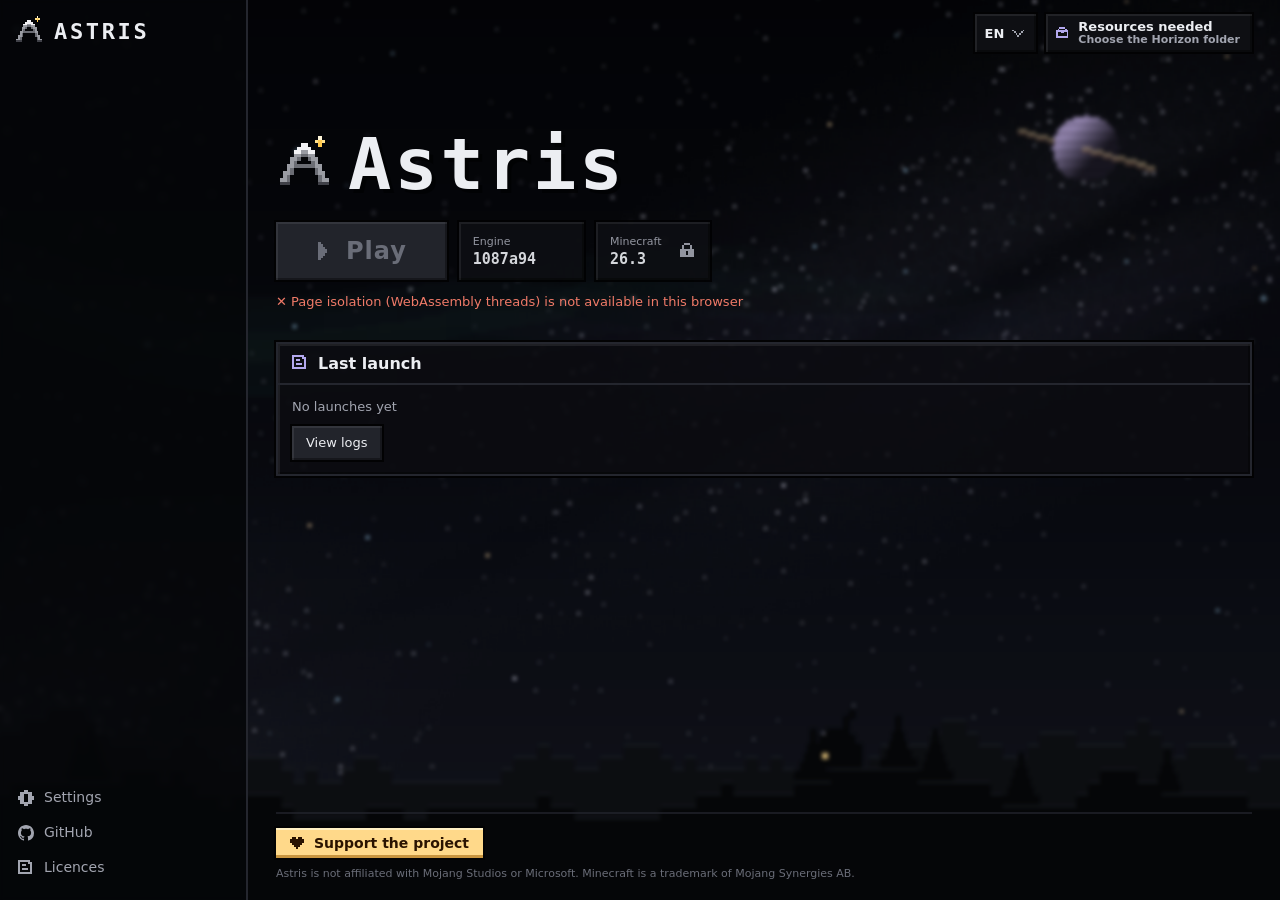
==== commit 8f74ee96: "Cloudflare Pages, мобильная вёрстка, запуск на iPhone" ====
--- a/web/index.html
+++ b/web/index.html
@@ -4,7 +4,7 @@
 <meta http-equiv="Content-Security-Policy" content="default-src 'self'; script-src 'self' 'wasm-unsafe-eval'; worker-src 'self' blob:; style-src 'self' 'unsafe-inline' https://fonts.googleapis.com; font-src https://fonts.gstatic.com; img-src 'self' blob: data:; media-src 'self' blob:; connect-src 'self' blob: data: http: https:; object-src 'none'; base-uri 'none'; form-action 'none'">
 <meta name="referrer" content="no-referrer">
 <style>html.i18n-wait body { visibility: hidden; animation: i18n-shown 0s 1.5s forwards; } @keyframes i18n-shown { to { visibility: visible; } }</style>
-<meta name="viewport" content="width=device-width,initial-scale=1">
+<meta name="viewport" content="width=device-width,initial-scale=1,viewport-fit=cover">
 <title>Astris Launcher</title>
 <link rel="icon" href="./favicon.svg" type="image/svg+xml">
 <link rel="preconnect" href="https://fonts.googleapis.com" crossorigin>
--- a/web/launcher.css
+++ b/web/launcher.css
@@ -35,6 +35,8 @@
 /* No background on body: it would cover the sky canvas (z-index -1). */
 html, body { margin: 0; min-height: 100%; color: var(--ink); font: 14px/1.5 var(--ui); }
 button, input { font: inherit; color: inherit; }
+button, input[type="checkbox"], input[type="button"] { -webkit-appearance: none; appearance: none; border-radius: 0; -webkit-tap-highlight-color: transparent; }
+button:disabled { -webkit-text-fill-color: currentColor; opacity: 1; }
 .icon { width: 16px; height: 16px; flex: none; image-rendering: pixelated; }
 .muted { color: var(--muted); }
 .small { font-size: 12px; }
@@ -407,3 +409,22 @@
 .build-tested { color: var(--ink); }
 .lic-foot { margin: 0; padding: 0 20px 16px; font-size: 12px; }
 @media (max-width: 640px) { .licences { grid-template-columns: 1fr; } }
+
+/* ---- Phones ---- */
+@media (max-width: 860px) {
+  .tabs { grid-template-rows: auto minmax(0, 1fr); gap: 0; }
+  .tab-list { border-bottom: 2px solid var(--line); padding: 8px 12px; scrollbar-width: none; }
+  .tab-list button { white-space: nowrap; }
+  .tab { padding: 16px; }
+}
+@media (max-width: 600px) {
+  dialog.window, dialog.window.wide, dialog.window.wide-ish { width: 100vw; max-width: 100vw; height: 100dvh; max-height: 100dvh; margin: 0; border: 0; }
+  .window-body { padding: 14px; }
+  .small-button, .danger, .tab-list button, .icon-button { min-height: 40px; }
+  .side-links a, .side-links button { padding: 8px; }
+  .topbar { justify-content: space-between; }
+  input, select, textarea { font-size: 16px; }
+}
+@media (max-width: 860px) {
+  .side, .main { padding-left: max(16px, env(safe-area-inset-left)); padding-right: max(16px, env(safe-area-inset-right)); }
+}
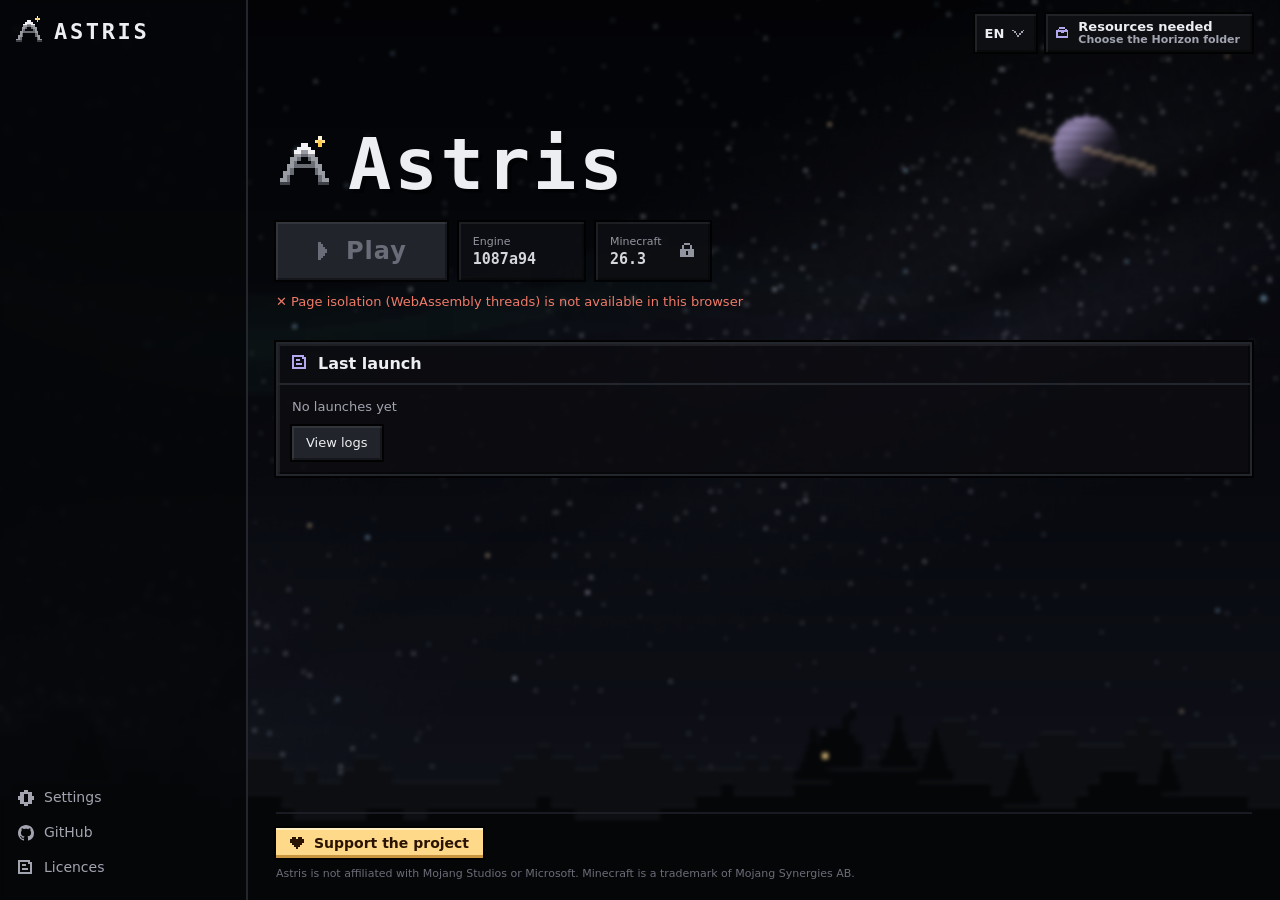
==== commit 7d21848a: "touch controls, landscape layout" ====
--- a/web/index.html
+++ b/web/index.html
@@ -136,6 +136,8 @@
       <label class="toggle"><input type="checkbox" id="wasm64"><span class="box"></span><span data-i18n="wasm64">64-bit build (wasm64)</span></label>
       <span class="hint" id="wasm64-note" data-i18n="wasm64Hint"></span>
       <p class="warn-text" data-i18n="wasm64Warn"></p>
+      <label class="toggle"><input type="checkbox" id="touch"><span class="box"></span><span data-i18n="touch">Touch screen</span></label>
+      <span class="hint" data-i18n="touchHint"></span>
     </section>
 
     <section class="tab logs-tab" data-panel="logs">
--- a/web/launcher.css
+++ b/web/launcher.css
@@ -226,7 +226,7 @@
 .usage-legend em { font: 12px var(--mono); color: var(--dim); font-style: normal; min-width: 5ch; text-align: right; }
 
 /* ---- Narrow screens ---- */
-@media (max-width: 860px) {
+@media (max-width: 860px) and (orientation: portrait), (max-width: 560px) {
   .app { grid-template-columns: 1fr; }
   .side { position: static; height: auto; display: grid; grid-template-columns: 1fr auto; align-items: center; border-right: 0; border-bottom: 2px solid var(--line); padding: 12px 16px; }
 .side-fill { display: none; }
@@ -294,7 +294,7 @@
 .tab-list .tab-danger:hover { color: #ffb4a8; background: rgba(240, 122, 104, .1); }
 .tab-list .tab-danger[aria-selected="true"] { color: #fff; background: #7a2e25; box-shadow: var(--bevel), inset 3px 0 0 var(--danger); }
 .warn-text { margin: 0; max-width: 520px; padding: 8px 12px; color: #ffb4a8; background: rgba(240, 122, 104, .1); border-left: 3px solid var(--danger); font-size: 13px; }
-@media (max-width: 860px) { .tab-list { grid-template-rows: none; height: auto; } .tab-gap { display: none; } }
+@media (max-width: 860px) and (orientation: portrait), (max-width: 560px) { .tab-list { grid-template-rows: none; height: auto; } .tab-gap { display: none; } }
 
 /* ---- Block sliders (threads, memory) ----
    The thumb's centre travels from half its width to the width minus half: the blocks
@@ -411,13 +411,13 @@
 @media (max-width: 640px) { .licences { grid-template-columns: 1fr; } }
 
 /* ---- Phones ---- */
-@media (max-width: 860px) {
+@media (max-width: 860px) and (orientation: portrait), (max-width: 560px) {
   .tabs { grid-template-rows: auto minmax(0, 1fr); gap: 0; }
   .tab-list { border-bottom: 2px solid var(--line); padding: 8px 12px; scrollbar-width: none; }
   .tab-list button { white-space: nowrap; }
   .tab { padding: 16px; }
 }
-@media (max-width: 600px) {
+@media (max-width: 600px), (max-height: 500px) {
   dialog.window, dialog.window.wide, dialog.window.wide-ish { width: 100vw; max-width: 100vw; height: 100dvh; max-height: 100dvh; margin: 0; border: 0; }
   .window-body { padding: 14px; }
   .small-button, .danger, .tab-list button, .icon-button { min-height: 40px; }
@@ -425,6 +425,17 @@
   .topbar { justify-content: space-between; }
   input, select, textarea { font-size: 16px; }
 }
-@media (max-width: 860px) {
+@media (max-width: 860px) and (orientation: portrait), (max-width: 560px) {
   .side, .main { padding-left: max(16px, env(safe-area-inset-left)); padding-right: max(16px, env(safe-area-inset-right)); }
 }
+
+/* Phones on their side: the desktop layout, made compact to fit the short screen. */
+@media (orientation: landscape) and (max-height: 500px) {
+  .app { grid-template-columns: 196px 1fr; }
+  .side { padding: 10px 10px 10px max(10px, env(safe-area-inset-left)); gap: 6px; overflow-y: auto; }
+  .logo { font-size: 18px; margin-bottom: 2px; }
+  .main { gap: 12px; padding: 8px max(16px, env(safe-area-inset-right)) 10px 18px; }
+  .hero { padding: 4px 0; gap: 8px; }
+  .hero h1 { font-size: 36px; }
+  .play { min-height: 46px; font-size: 20px; }
+}
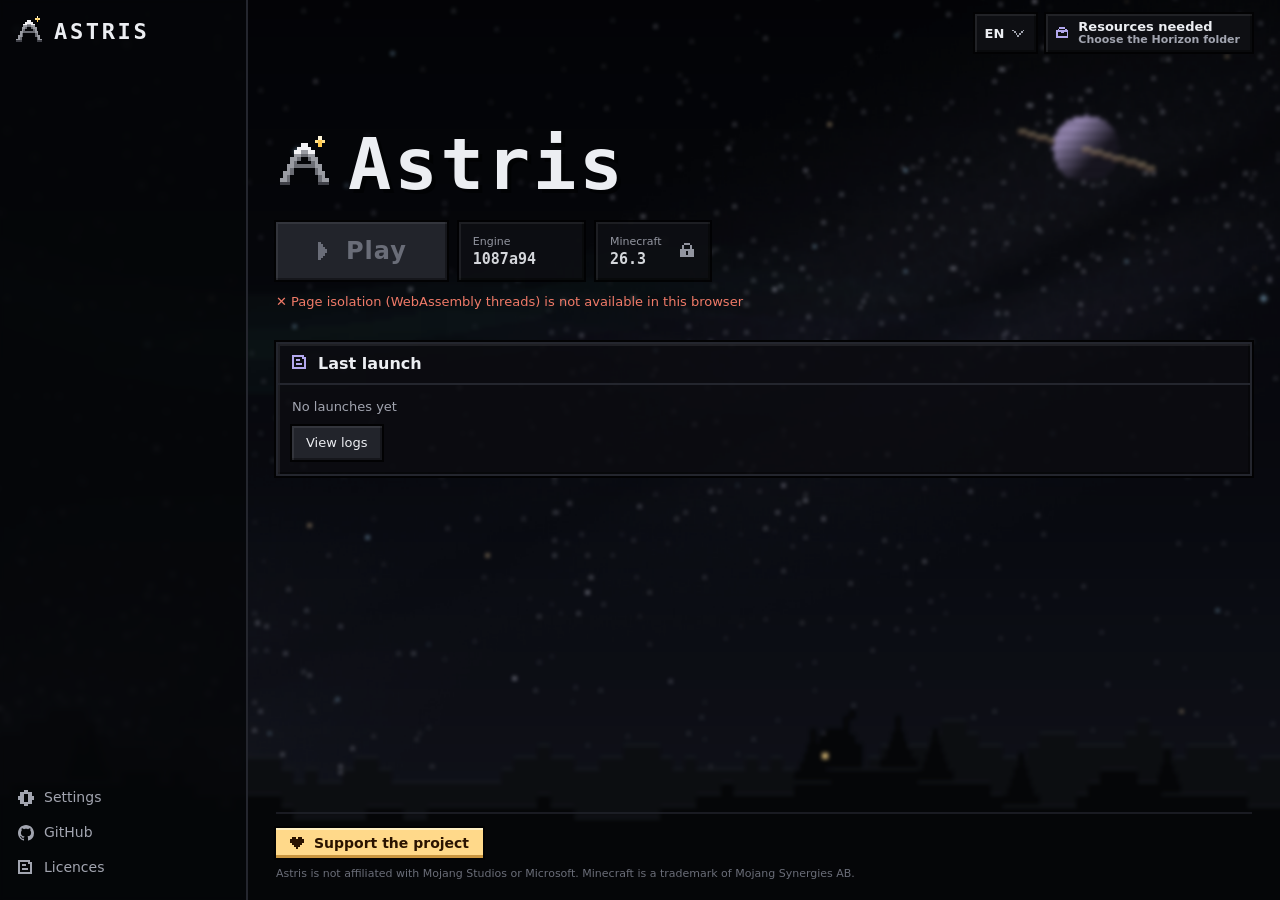
==== commit 5241d682: "old browser message" ====
--- a/web/index.html
+++ b/web/index.html
@@ -286,6 +286,7 @@
   <div class="window-body prose"><p data-i18n="supportText"></p></div>
 </dialog>
 
+<script src="./guard.js"></script>
 <script type="module" src="./launcher.js"></script>
 </body>
 </html>
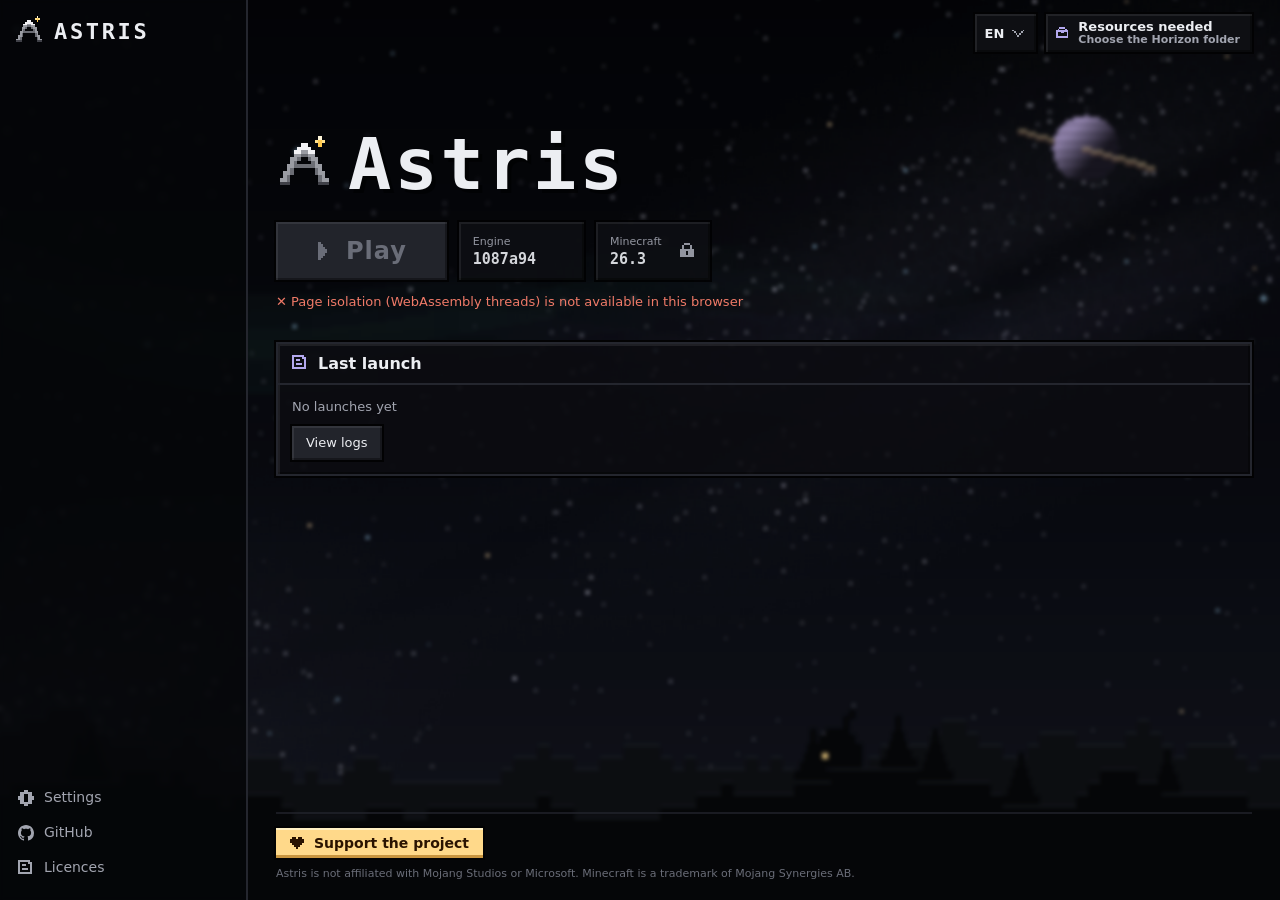
==== commit 207df66d: "ci: wasm64 bindgen from git, optional wasm64; patreon" ====
--- a/web/index.html
+++ b/web/index.html
@@ -283,7 +283,7 @@
 
 <dialog id="support" class="window">
   <header class="window-head"><h2 data-i18n="supportTitle">Support the project</h2><button type="button" class="icon-button" data-close data-i18n-title="close"><i data-icon="close"></i></button></header>
-  <div class="window-body prose"><p data-i18n="supportText"></p></div>
+  <div class="window-body prose"><p data-i18n="supportText"></p><p><a class="small-button" href="https://www.patreon.com/ragalikx/" target="_blank" rel="noopener noreferrer"><i data-icon="heart"></i><span>Patreon</span></a></p><p class="hint" data-i18n="supportNote"></p></div>
 </dialog>
 
 <script src="./guard.js"></script>
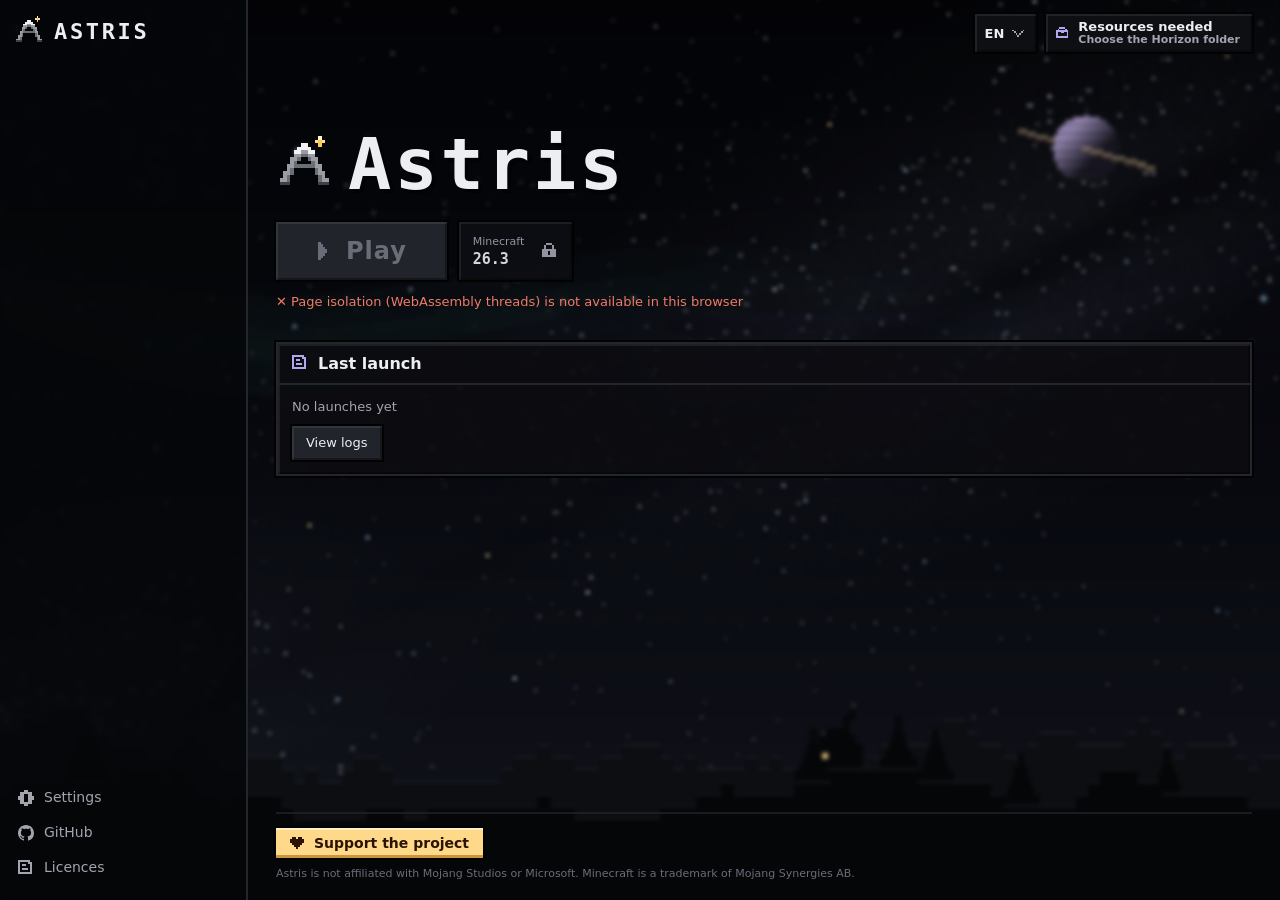
==== commit 73817cfc: "ci: bindgen from source archive; drop engine label, require schema 7" ====
--- a/web/index.html
+++ b/web/index.html
@@ -41,11 +41,6 @@
 
       <div class="actions">
         <button id="play" class="play" type="button" disabled><i data-icon="play"></i><span data-i18n="play">Play</span></button>
-
-        <div class="picker is-fixed" id="engine-picker">
-          <span class="picker-label" data-i18n="engine">Engine</span>
-          <span class="picker-value" id="engine-value"></span>
-        </div>
 
         <div class="picker is-fixed" data-i18n-title="fixed">
           <span class="picker-label" data-i18n="minecraft">Minecraft</span>
@@ -250,7 +245,7 @@
       <details class="build-guide">
         <summary data-i18n="buildTitle">Which Horizon build to choose?</summary>
         <p data-i18n="buildWhy"></p>
-        <p class="build-tested"><span data-i18n="buildTested"></span> <code>nightly-2026-10-30-ba6344a</code> <span class="hint">(Minecraft 26.3)</span></p>
+        <p class="build-tested"><span data-i18n="buildTested"></span> <code>schema 7</code> <span class="hint">(Minecraft 26.3)</span></p>
         <p data-i18n="buildOther"></p>
         <p data-i18n="buildHow"></p>
       </details>
